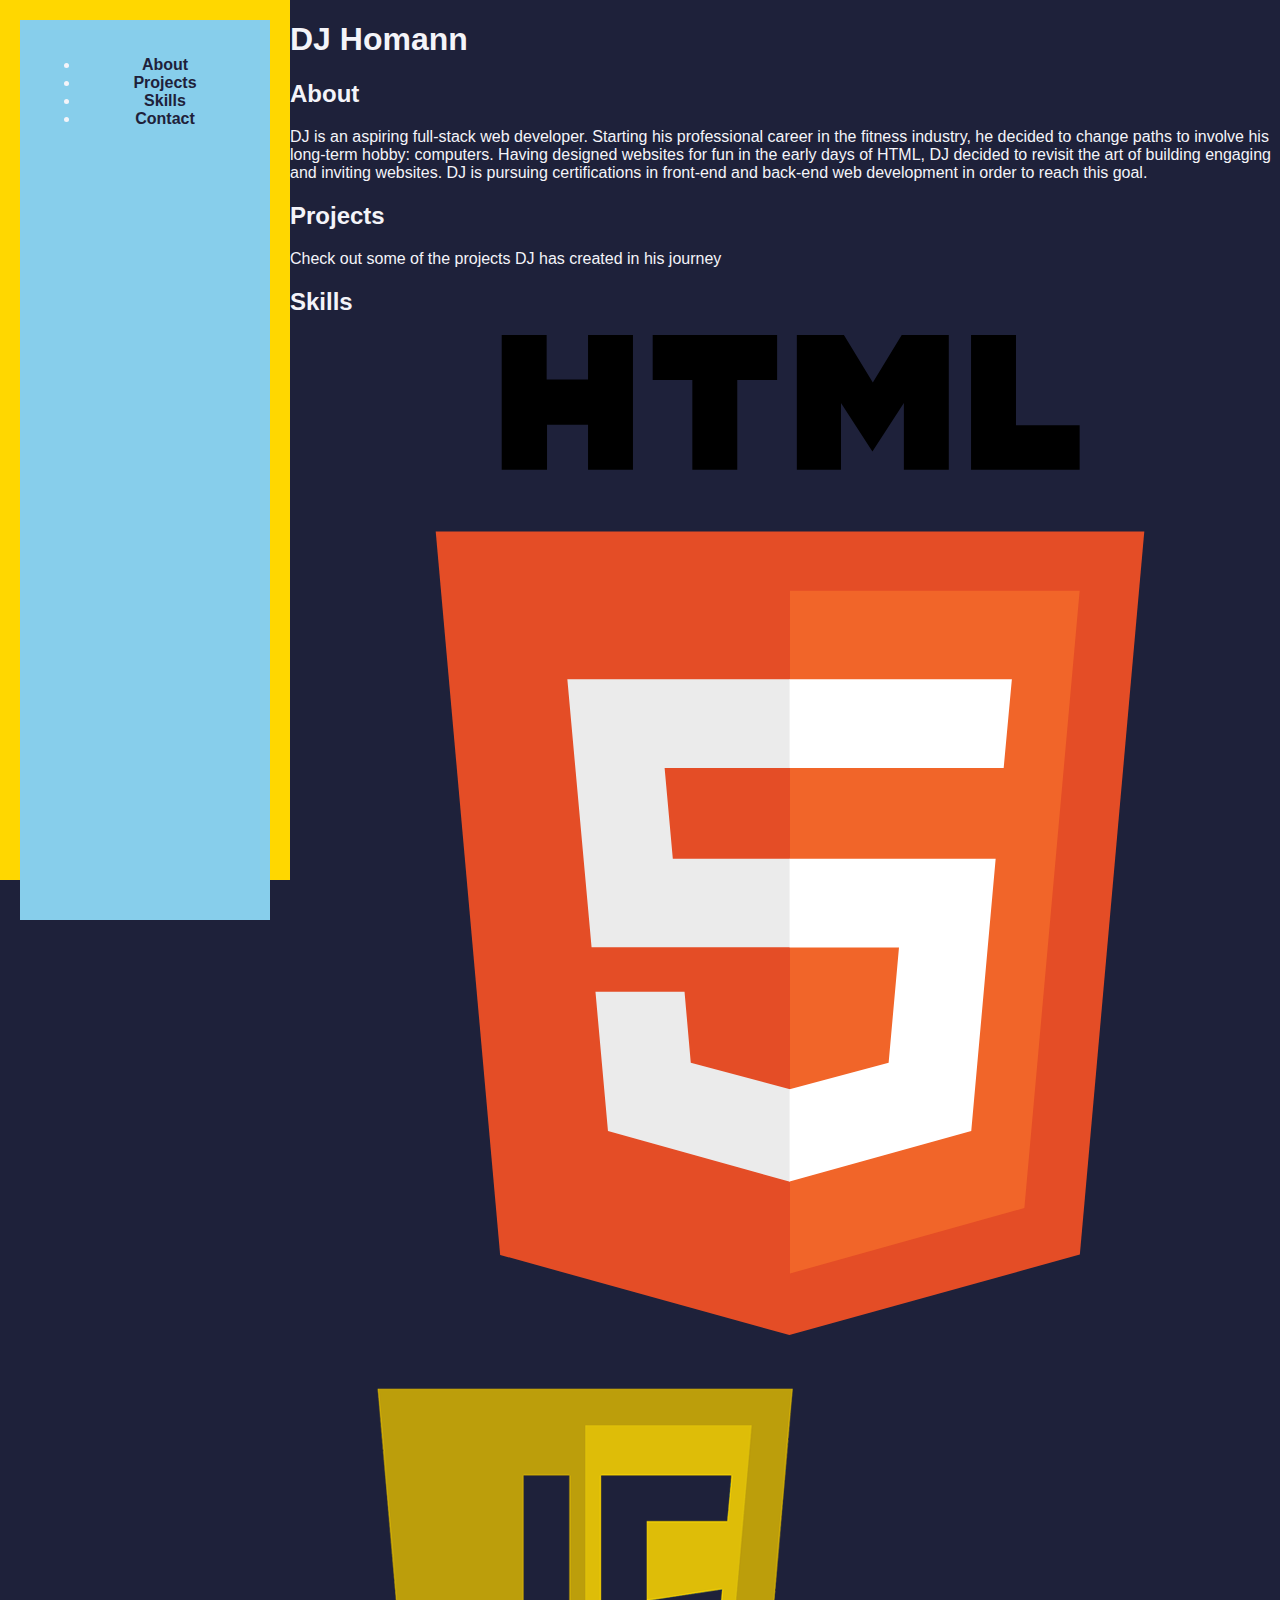
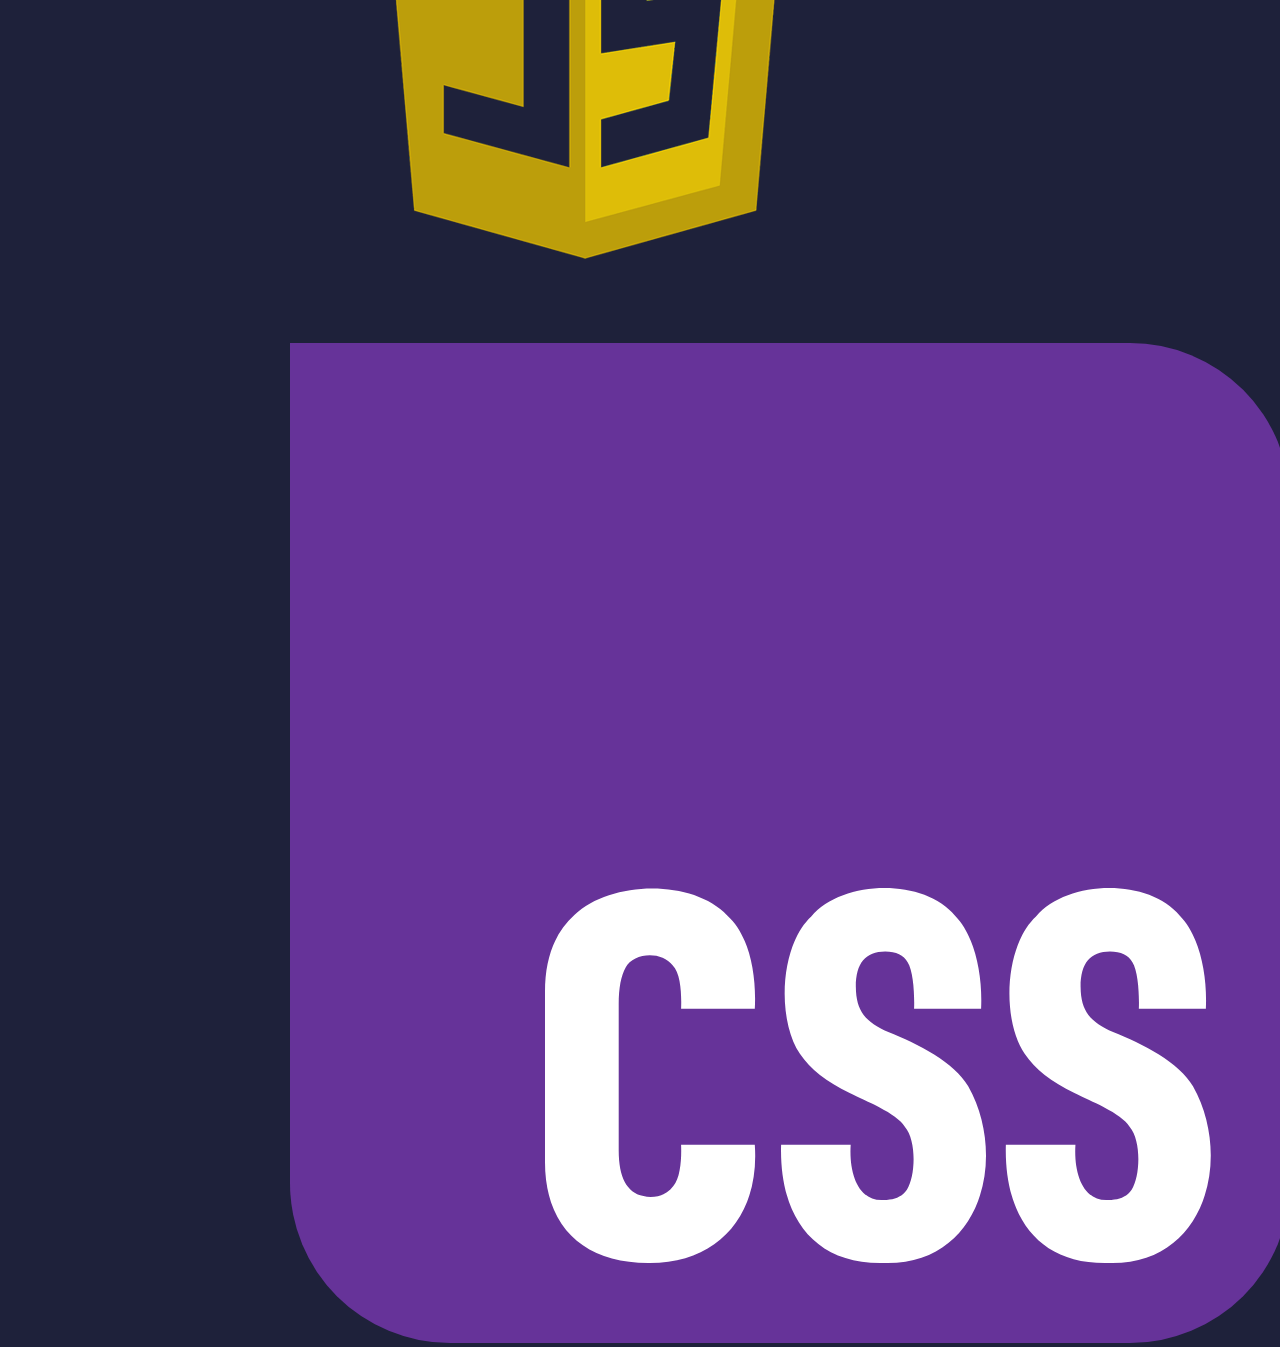
==== index.html @ c01c0a06 "Added logos to img folder and index.html" ====
<!DOCTYPE html>
<html lang="en">
<head>
    <meta charset="UTF-8">
    <meta name="viewport" content="width=device-width, initial-scale=1.0">
    <title>DJ Homann Portfolio</title>
    <link rel="stylesheet" href="styles.css">
</head>
<body>
    <header>
        <nav class="nav-menu" role="navigation" aria-label="Main navigation">
            <ul>
                <li><a href="#about" aria-label="About section">About</a></li>
                <li><a href="#projects" aria-label="Projects section">Projects</a></li>
                <li><a href="#skills" aria-label="Skills section">Skills</a></li>
                <li><a href="contact.html" aria-label="Contact page">Contact</a></li>
            </ul>
        </nav>
    </header>

    <main>
        <h1>DJ Homann</h1>

        <section id="about">
            <h2>About</h2>
            <p>
                DJ is an aspiring full-stack web developer. Starting his professional career in the fitness industry,
                he decided to change paths to involve his long-term hobby: computers. Having designed websites for fun
                in the early days of HTML, DJ decided to revisit the art of building engaging and inviting websites. 
                DJ is pursuing certifications in front-end and back-end web development in order to reach this goal.
            </p>
        </section>
        
        <section id="projects">
            <h2>Projects</h2>
            <p>Check out some of the projects DJ has created in his journey</p>
        </section>
        
        <section id="skills">
            <h2>Skills</h2>
            <div class="logo-container">
                <img src="/img/HTML5_logo_and_wordmark.svg" class="logo">
                <img src="/img/js_logo.png" class="logo">
                <img src="/img/Official_CSS_Logo.svg" class="logo">
            </div>
        </section>        
        
    </main>

    <footer>
        <div class="footer-content">
            &copy; 2025 DJ Homann. All rights reserved.
        </div>
    </footer>
</body>
</html>
---- styles.css ----
body {
    margin: 0;
    font-family: Arial, sans-serif;
    background-color: #1E213A; /* Dark Navy Blue */
    color: #F4F4F9; /* Soft White */
    display: flex;
    height: 100vh;
}
nav {
    background-color: #87CEEB; /* Sky Blue */
    padding: 20px;
    width: 250px;
    height: 100vh;
    box-sizing: border-box;
    display: flex;
    flex-direction: column;
    gap: 20px;
}
nav a {
    color: #1E213A;
    text-decoration: none;
    font-weight: bold;
    padding: 10px;
    border-radius: 5px;
    transition: background-color 0.3s;
}
nav a:hover {
    background-color: #FFD700; /* Gold */
}
.main-content {
    flex-grow: 1;
    padding: 40px;
    box-sizing: border-box;
}
header {
    background-color: #FFD700; /* Gold */
    padding: 20px;
    text-align: center;
    margin-bottom: 20px;
}
header h1 {
    margin: 0;
    color: #1E213A;
}
button {
    background-color: #FF6347; /* Coral */
    color: #1E213A;
    border: none;
    padding: 10px 20px;
    font-size: 16px;
    font-weight: bold;
    border-radius: 5px;
    cursor: pointer;
}
button:hover {
    background-color: #FF4500; /* Darker Coral */
}
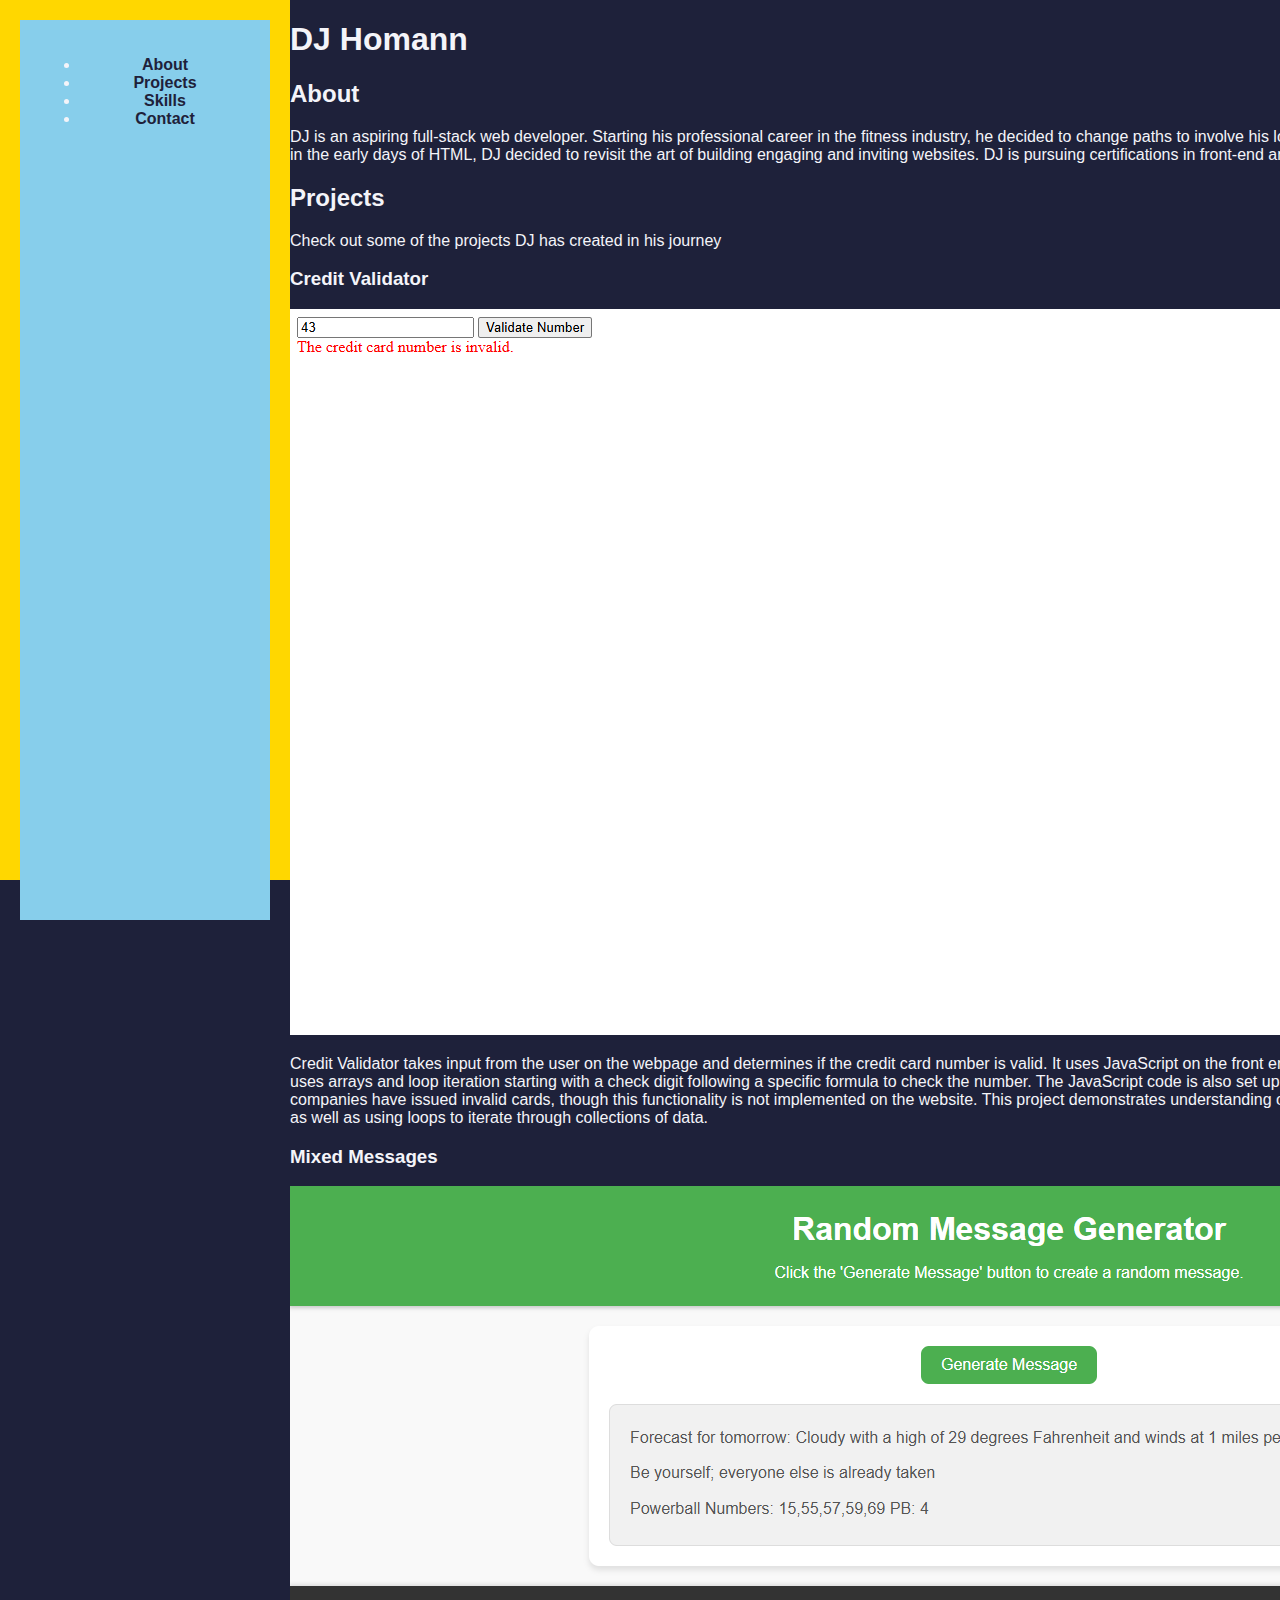
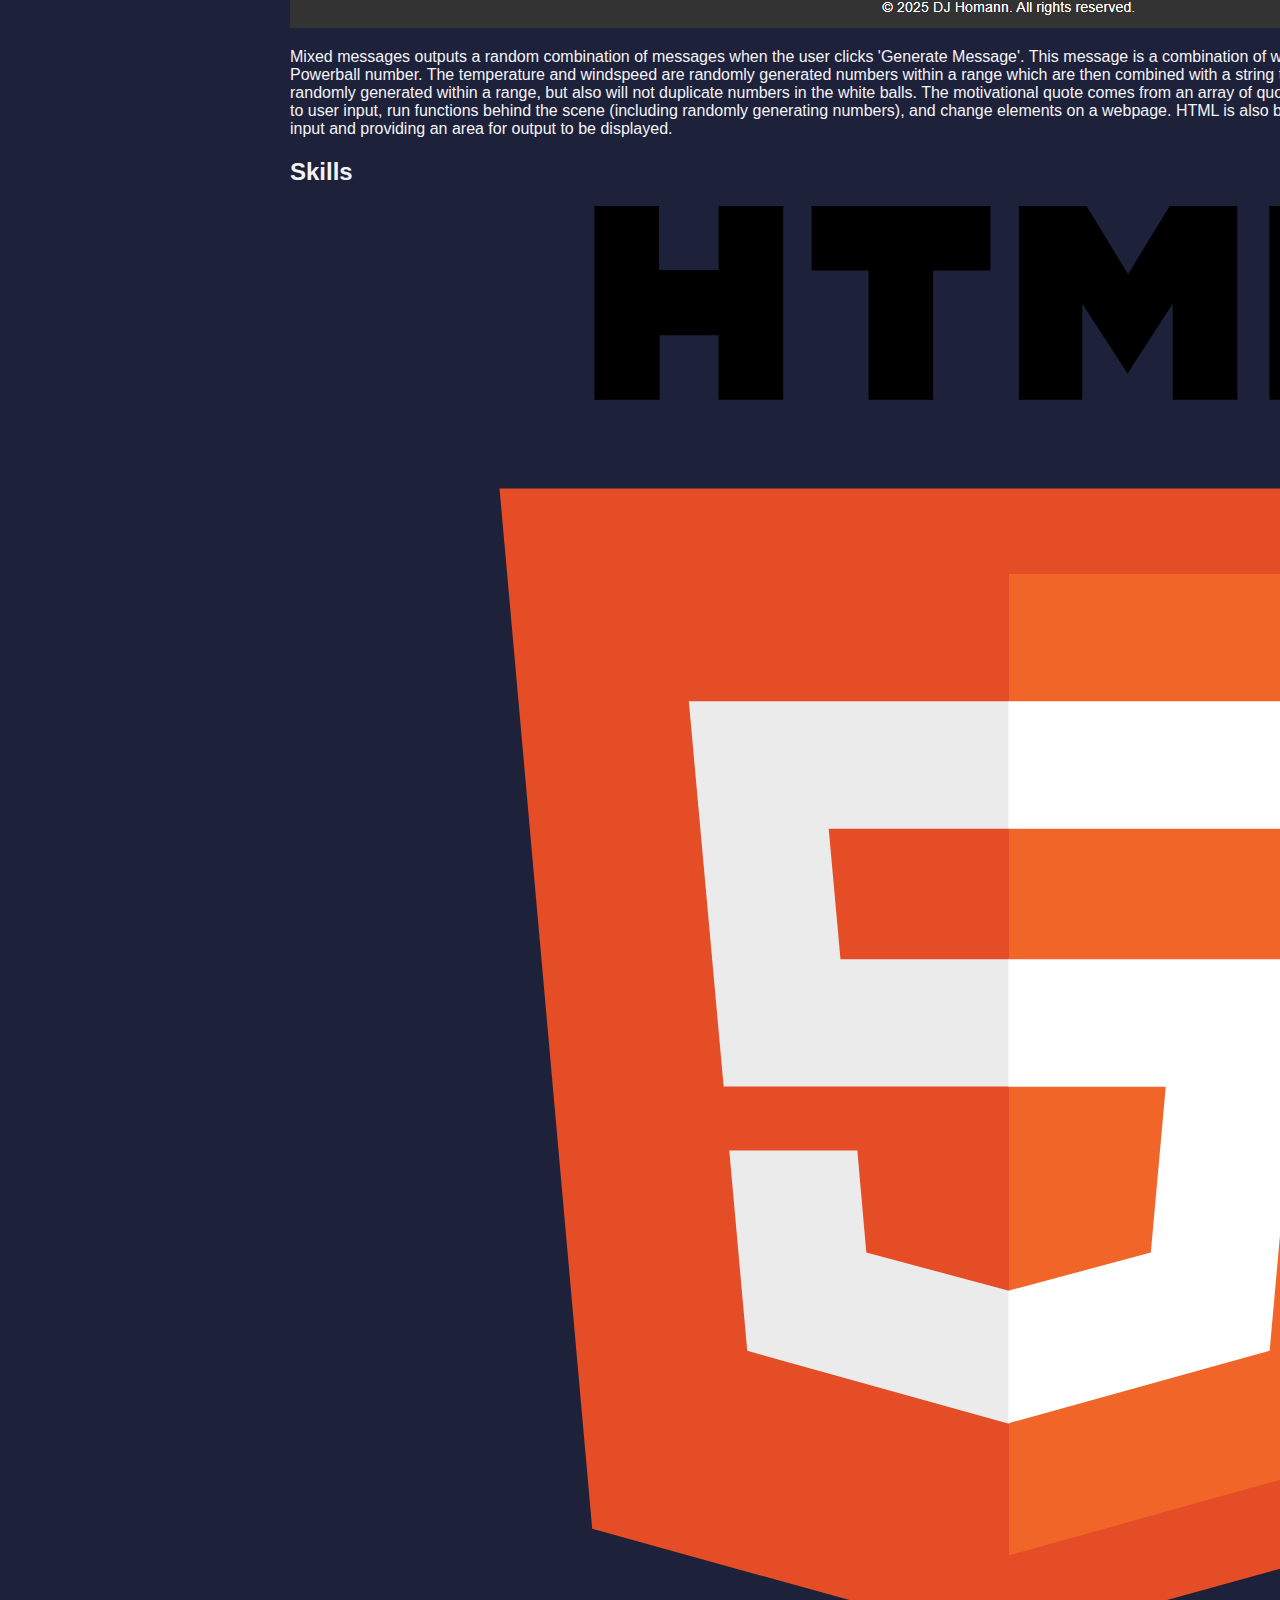
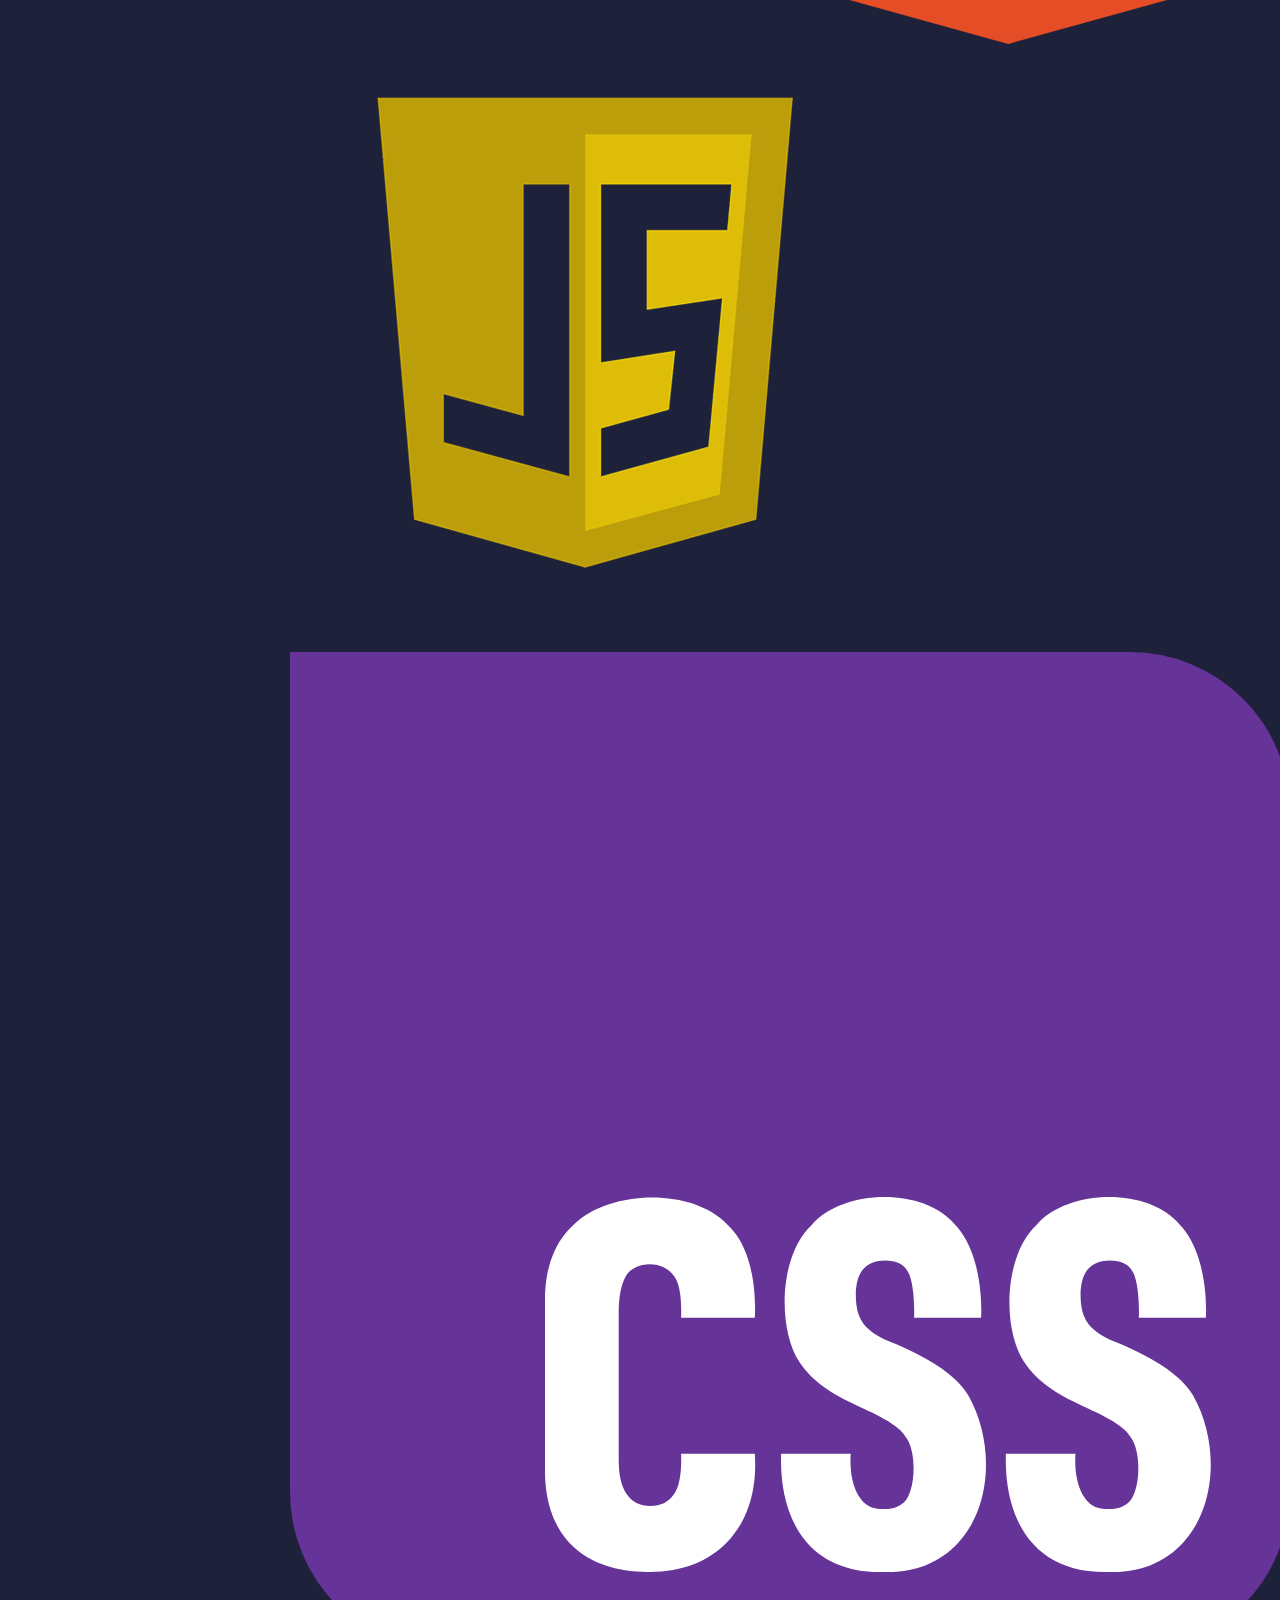
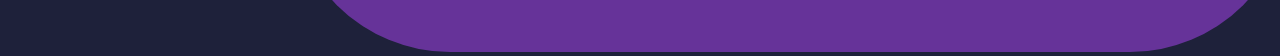
==== commit 1d14c4dc: "Finished index.html skeleton code and added images for projects." ====
--- a/index.html
+++ b/index.html
@@ -34,6 +34,40 @@
         <section id="projects">
             <h2>Projects</h2>
             <p>Check out some of the projects DJ has created in his journey</p>
+            <div class="project-container">
+                <div id="credit-validator">
+                    <h3 class="project-title">Credit Validator</h3>
+                    <img src="/img/credit_validator_screenshot.png" class="project-photo">
+                    <p class="project-desc">
+                        Credit Validator takes input from the user on the webpage and determines if the credit card
+                        number is valid. It uses JavaScript on the front end to automatically validate the number. 
+                        The validation process uses arrays and loop iteration starting with a check digit following
+                        a specific formula to check the number. The JavaScript code is also set up to test batches
+                        of numbers and outputting which credit card companies have issued invalid cards, though this
+                        functionality is not implemented on the website.
+
+                        This project demonstrates understanding of JavaScript, input and output to a webpage using 
+                        JavaScript, as well as using loops to iterate through collections of data.
+                    </p>
+                </div>
+                <div id="mixed-messages">
+                    <h3 class="project-title">Mixed Messages</h3>
+                    <img src="/img/mixed_messages_screenshot.png" class="project-photo">
+                    <p class="project-desc">
+                        Mixed messages outputs a random combination of messages when the user clicks 'Generate Message'.   
+                        This message is a combination of weather forecast (fictional), a motivational quote, and a
+                        Powerball number. The temperature and windspeed are randomly generated numbers within a range
+                        which are then combined with a string to make the message. Similarly, the Powerball numbers are
+                        randomly generated within a range, but also will not duplicate numbers in the white balls. The 
+                        motivational quote comes from an array of quotes.
+                        
+                        This project demonstrates the usage of JavaScript to react to user input, run functions behind
+                        the scene (including randomly generating numbers), and change elements on a webpage. HTML is also
+                        being used to create the structure of the website, allowing user input and providing an area for
+                        output to be displayed.
+                    </p>
+                </div>
+            </div>
         </section>
         
         <section id="skills">
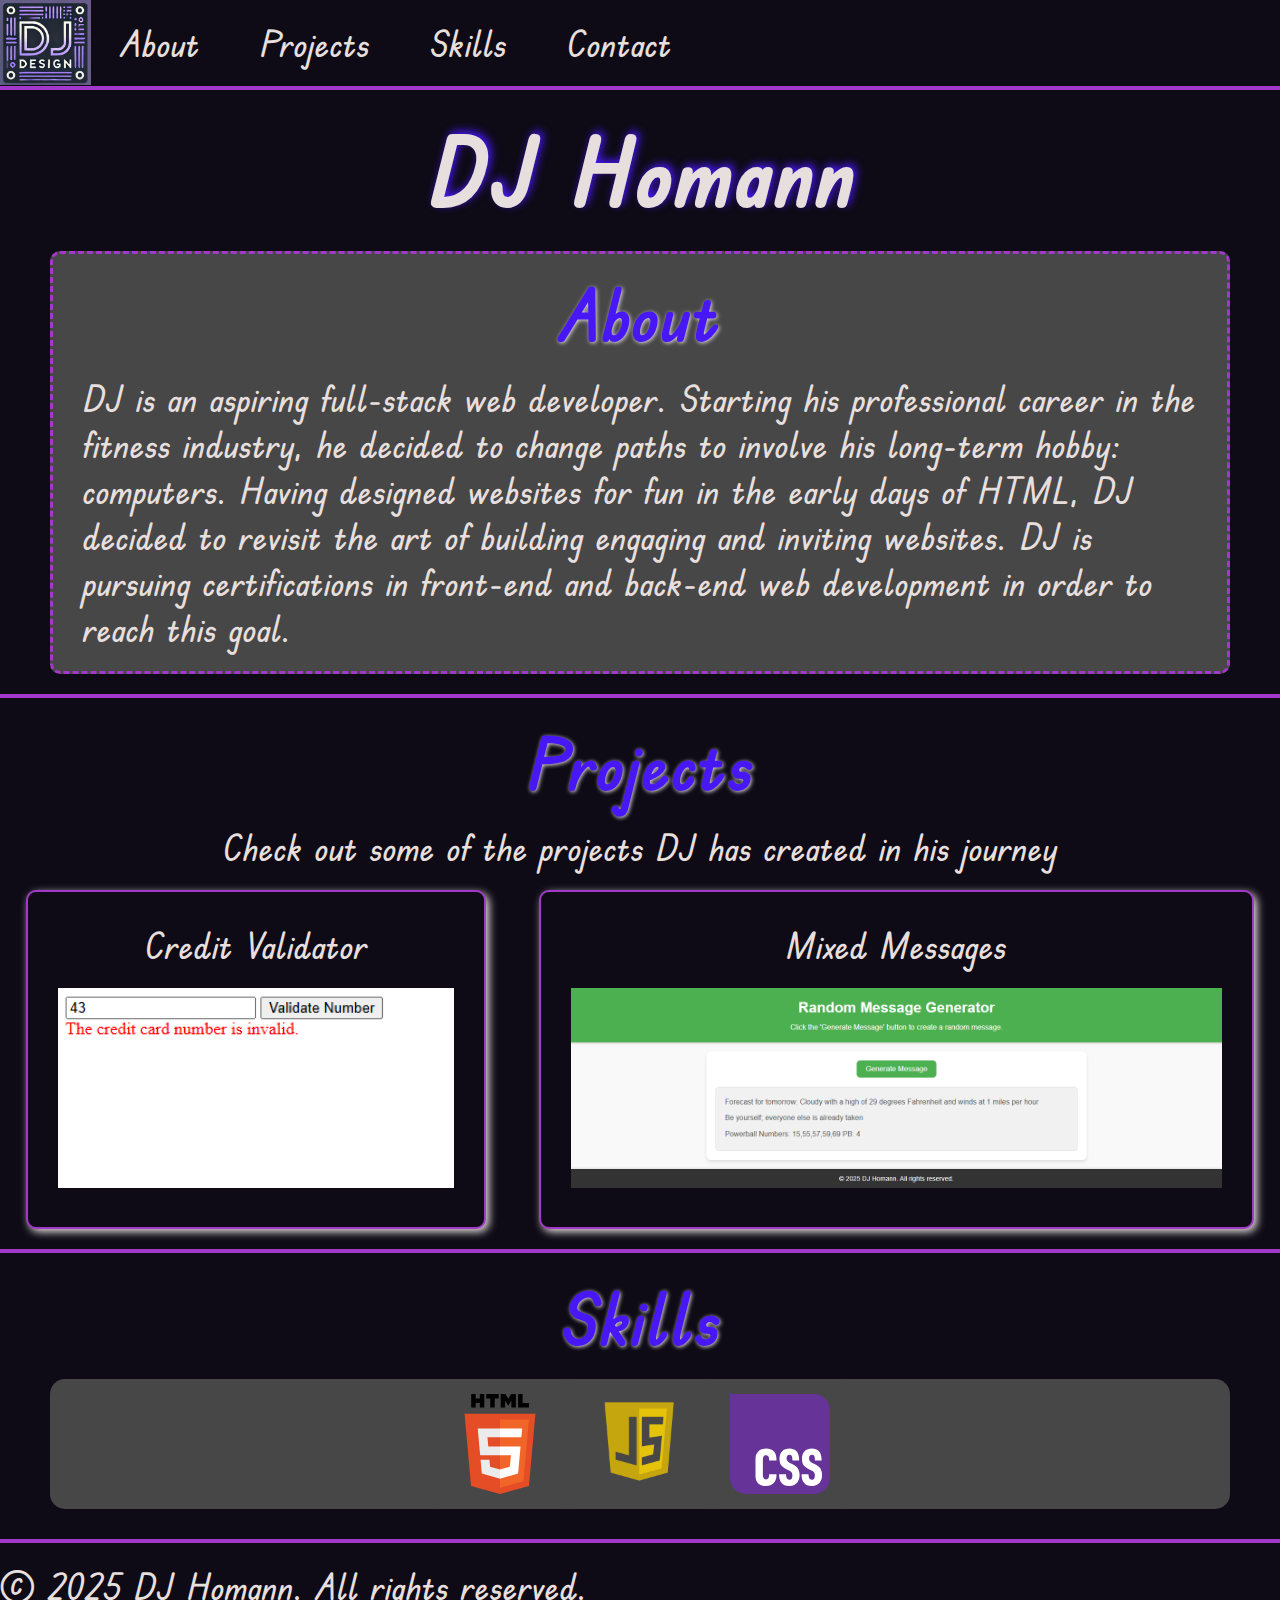
==== commit 9f774520: "Finialized styling and added logo" ====
--- a/index.html
+++ b/index.html
@@ -5,10 +5,14 @@
     <meta name="viewport" content="width=device-width, initial-scale=1.0">
     <title>DJ Homann Portfolio</title>
     <link rel="stylesheet" href="styles.css">
+    <link rel="preconnect" href="https://fonts.googleapis.com">
+    <link rel="preconnect" href="https://fonts.gstatic.com" crossorigin>
+    <link href="https://fonts.googleapis.com/css2?family=Edu+TAS+Beginner:wght@400..700&display=swap" rel="stylesheet">
 </head>
 <body>
     <header>
         <nav class="nav-menu" role="navigation" aria-label="Main navigation">
+            <img class="logo" id="nav-logo" src="/img/DJ_Design_Logo_small.png">
             <ul>
                 <li><a href="#about" aria-label="About section">About</a></li>
                 <li><a href="#projects" aria-label="Projects section">Projects</a></li>
@@ -16,6 +20,7 @@
                 <li><a href="contact.html" aria-label="Contact page">Contact</a></li>
             </ul>
         </nav>
+        <hr>
     </header>
 
     <main>
@@ -31,45 +36,61 @@
             </p>
         </section>
         
+        <hr>
         <section id="projects">
             <h2>Projects</h2>
             <p>Check out some of the projects DJ has created in his journey</p>
             <div class="project-container">
-                <div id="credit-validator">
+                <div id="credit-validator" class="project-tile">
                     <h3 class="project-title">Credit Validator</h3>
                     <img src="/img/credit_validator_screenshot.png" class="project-photo">
-                    <p class="project-desc">
-                        Credit Validator takes input from the user on the webpage and determines if the credit card
-                        number is valid. It uses JavaScript on the front end to automatically validate the number. 
-                        The validation process uses arrays and loop iteration starting with a check digit following
-                        a specific formula to check the number. The JavaScript code is also set up to test batches
-                        of numbers and outputting which credit card companies have issued invalid cards, though this
-                        functionality is not implemented on the website.
-
-                        This project demonstrates understanding of JavaScript, input and output to a webpage using 
-                        JavaScript, as well as using loops to iterate through collections of data.
-                    </p>
+                    <div class="desc-container">
+                        <p class="project-desc">
+                            Credit Validator takes input from the user on the webpage and determines if the credit card
+                            number is valid. It uses JavaScript on the front end to automatically validate the number. 
+                            The validation process uses arrays and loop iteration starting with a check digit following
+                            a specific formula to check the number. The JavaScript code is also set up to test batches
+                            of numbers and outputting which credit card companies have issued invalid cards, though this
+                            functionality is not implemented on the website.
+                        </p>
+                        <p class="project-skills">
+                            This project demonstrates:
+                            <ul class="project-skills-list">
+                                <li>JavaScript</li>
+                                <li>Loop structures</li>
+                                <li>Iteration</li>
+                            </ul>
+                        </p>
+                    </div>
                 </div>
-                <div id="mixed-messages">
+                <div id="mixed-messages" class="project-tile">
                     <h3 class="project-title">Mixed Messages</h3>
                     <img src="/img/mixed_messages_screenshot.png" class="project-photo">
-                    <p class="project-desc">
-                        Mixed messages outputs a random combination of messages when the user clicks 'Generate Message'.   
-                        This message is a combination of weather forecast (fictional), a motivational quote, and a
-                        Powerball number. The temperature and windspeed are randomly generated numbers within a range
-                        which are then combined with a string to make the message. Similarly, the Powerball numbers are
-                        randomly generated within a range, but also will not duplicate numbers in the white balls. The 
-                        motivational quote comes from an array of quotes.
-                        
-                        This project demonstrates the usage of JavaScript to react to user input, run functions behind
-                        the scene (including randomly generating numbers), and change elements on a webpage. HTML is also
-                        being used to create the structure of the website, allowing user input and providing an area for
-                        output to be displayed.
-                    </p>
+                    <div class="desc-container">
+                        <p class="project-desc">
+                            Mixed messages outputs a random combination of messages when the user clicks 'Generate Message'.   
+                            This message is a combination of weather forecast (fictional), a motivational quote, and a
+                            Powerball number. The temperature and windspeed are randomly generated numbers within a range
+                            which are then combined with a string to make the message. Similarly, the Powerball numbers are
+                            randomly generated within a range, but also will not duplicate numbers in the white balls. The 
+                            motivational quote comes from an array of quotes.
+                        </p>
+                        <p class="project-skills">
+                            This project demonstrates:
+                            <ul class="project-skills">
+                                <li>Accepting user input</li>
+                                <li>Running functions via JavaScript</li>
+                                <li>Using JavaScript to change webpage elements</li>
+                                <li>HTML 5</li>
+                                <li>Displaying output based on user input</li>
+                            </ul>
+                        </p>
+                    </div>
                 </div>
             </div>
         </section>
-        
+        <hr>
+
         <section id="skills">
             <h2>Skills</h2>
             <div class="logo-container">
@@ -77,7 +98,8 @@
                 <img src="/img/js_logo.png" class="logo">
                 <img src="/img/Official_CSS_Logo.svg" class="logo">
             </div>
-        </section>        
+        </section> 
+        <hr>     
         
     </main>
 
--- a/styles.css
+++ b/styles.css
@@ -1,57 +1,122 @@
-body {
+/* General Reset */
+* {
+    font-family: "Edu TAS Beginner", serif;
+    font-optical-sizing: auto;
+    font-weight: 500;
+    font-size: 1.5rem;
+    text-decoration: none;
+    padding: 0;
     margin: 0;
-    font-family: Arial, sans-serif;
-    background-color: #1E213A; /* Dark Navy Blue */
-    color: #F4F4F9; /* Soft White */
+    background-color: #0e0b16;
+    color: #E7DFDD;
+}
+
+/* Nav Bar */
+.nav-menu {
     display: flex;
-    height: 100vh;
 }
-nav {
-    background-color: #87CEEB; /* Sky Blue */
-    padding: 20px;
-    width: 250px;
-    height: 100vh;
-    box-sizing: border-box;
+
+#nav-logo {
+    height: 85px;
+    width: auto;
+}
+
+.nav-menu ul {
     display: flex;
-    flex-direction: column;
-    gap: 20px;
+    list-style-type: none;
+    align-content: center;
 }
-nav a {
-    color: #1E213A;
-    text-decoration: none;
-    font-weight: bold;
-    padding: 10px;
-    border-radius: 5px;
-    transition: background-color 0.3s;
+
+.nav-menu li {
+    padding: 20px 30px;
+    background-color: #0e0b16;
 }
-nav a:hover {
-    background-color: #FFD700; /* Gold */
+
+.nav-menu a {
+    background-color: #0e0b16;
+    color: #E7DFDD;
 }
-.main-content {
-    flex-grow: 1;
-    padding: 40px;
-    box-sizing: border-box;
-}
-header {
-    background-color: #FFD700; /* Gold */
-    padding: 20px;
-    text-align: center;
+
+hr {
+    border: 2px solid #A239CA;
     margin-bottom: 20px;
 }
-header h1 {
-    margin: 0;
-    color: #1E213A;
+
+h1 {
+    font-size: 4rem;
+    font-weight: 700;
+    text-align: center;
+    text-shadow: 3px -3px 9px #4717F6;
 }
-button {
-    background-color: #FF6347; /* Coral */
-    color: #1E213A;
-    border: none;
-    padding: 10px 20px;
-    font-size: 16px;
-    font-weight: bold;
-    border-radius: 5px;
-    cursor: pointer;
+
+/* About Section */
+#about {
+    border: 3px dashed #A239CA;
+    border-radius: 10px;
+    background-color: #474747;
+    padding: 0px 30px 20px 30px;
+    margin: 20px 50px;
 }
-button:hover {
-    background-color: #FF4500; /* Darker Coral */
+
+#about h2, #about p {
+    background-color: #474747;
+}
+
+h2 {
+    font-size: 3rem;
+    text-align: center;
+    font-weight: 600;
+    color: #4717F6;
+    text-shadow: 1px 1px 4px #E7DFDD;
+    margin: 15px 0px;
+}
+
+/* Projects Section */
+#projects {
+    text-align: center;
+}
+
+.project-container {
+    display: flex;
+    justify-content: space-around;
+    flex-wrap: wrap;
+}
+
+.project-tile {
+    border: 2px solid #A239CA;
+    border-radius: 10px;
+    box-shadow: 3px 3px 9px #E7DFDD;
+    padding: 30px;
+    margin: 20px 0;
+}
+
+.project-title {
+    padding-bottom: 20px;
+}
+
+.project-photo {
+    height: 200px;
+    width: auto;
+}
+
+.desc-container {
+    display: none;
+}
+
+/* Skills Section */
+.logo-container {
+    display: flex;
+    justify-content: center;
+    flex-wrap: wrap;
+    background-color: #474747;
+    margin: 0px 50px 30px 50px;
+    border-radius: 15px;
+}
+
+.logo-container img {
+    width: 100px;
+    height: auto;
+    border-radius: 10px;
+    background-color: #474747;
+    padding: 15px 20px;
 }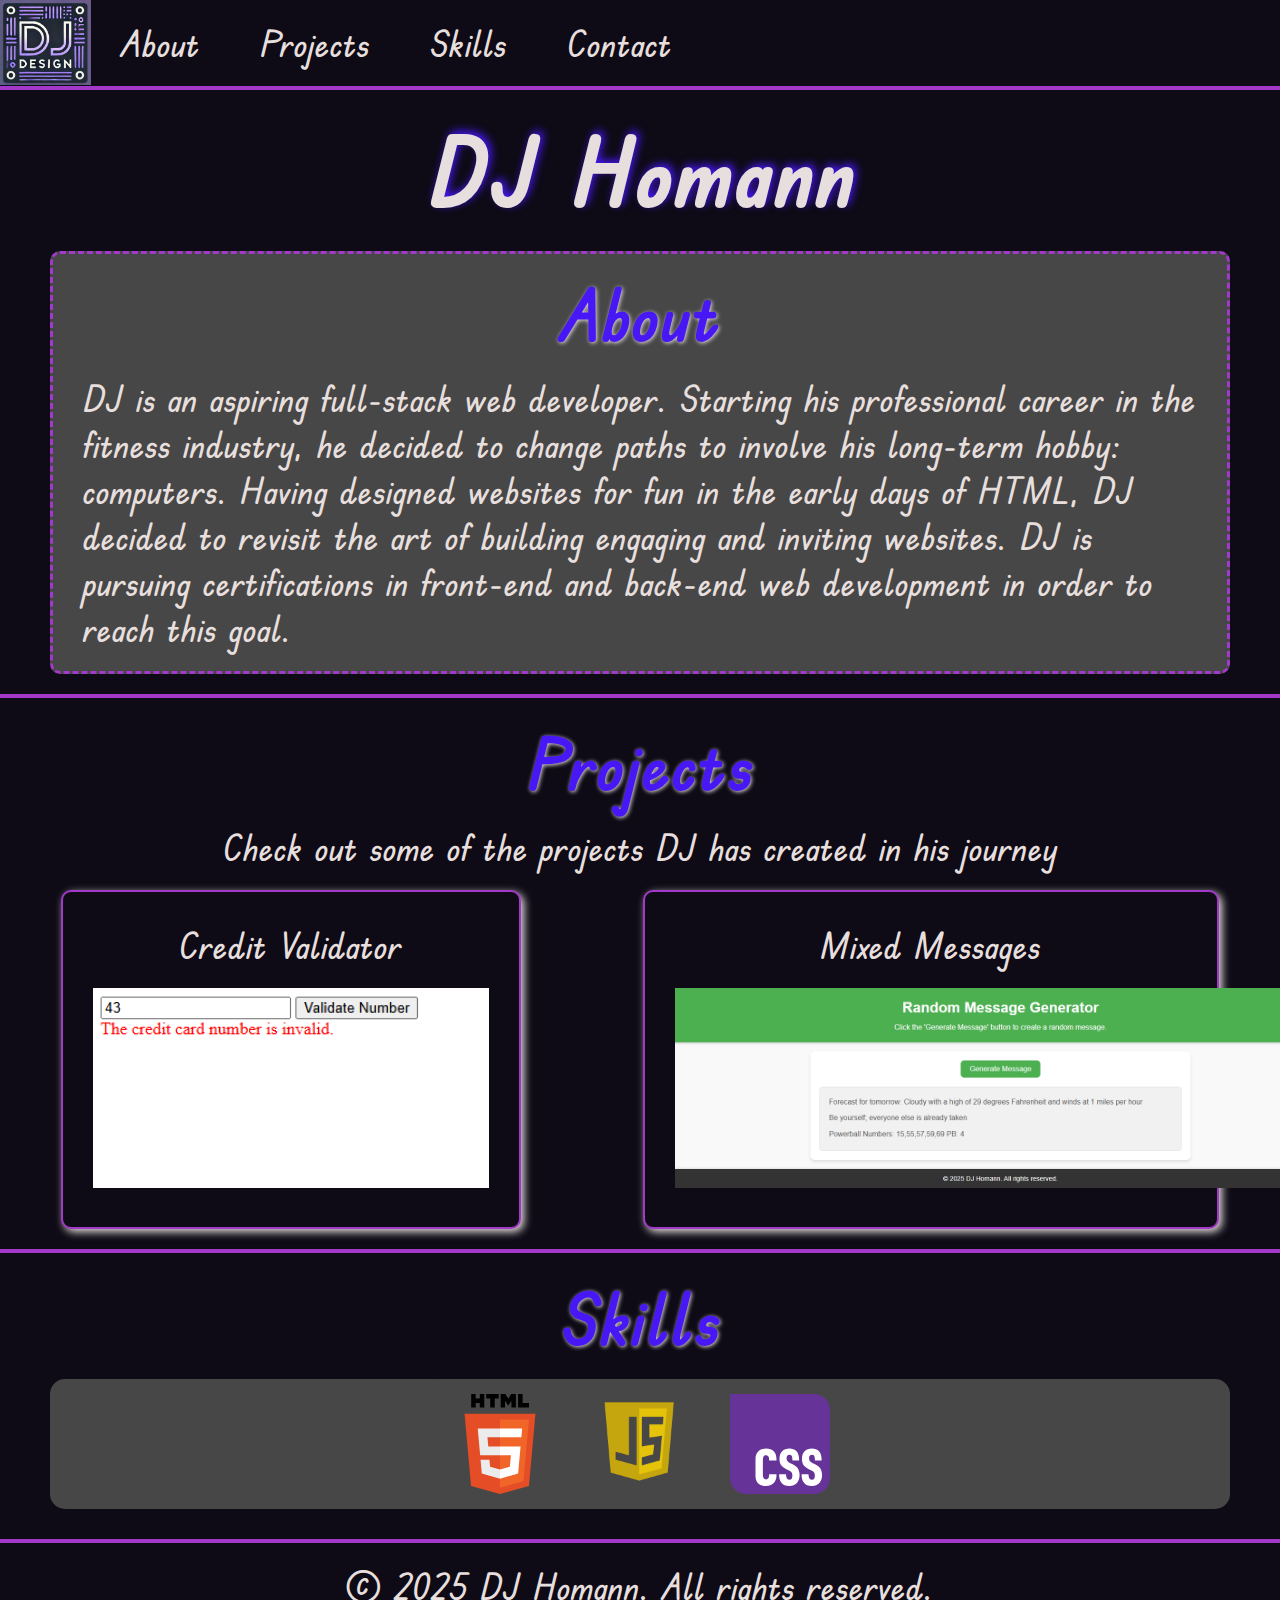
==== commit 9d9a93ca: "Added mouseover functionality to projects." ====
--- a/index.html
+++ b/index.html
@@ -41,7 +41,7 @@
             <h2>Projects</h2>
             <p>Check out some of the projects DJ has created in his journey</p>
             <div class="project-container">
-                <div id="credit-validator" class="project-tile">
+                <div id="credit-validator" class="project-tile" onmouseover="showDescription(this)" onmouseout="hideDescription(this)">
                     <h3 class="project-title">Credit Validator</h3>
                     <img src="/img/credit_validator_screenshot.png" class="project-photo">
                     <div class="desc-container">
@@ -53,6 +53,7 @@
                             of numbers and outputting which credit card companies have issued invalid cards, though this
                             functionality is not implemented on the website.
                         </p>
+                        <br>
                         <p class="project-skills">
                             This project demonstrates:
                             <ul class="project-skills-list">
@@ -63,7 +64,7 @@
                         </p>
                     </div>
                 </div>
-                <div id="mixed-messages" class="project-tile">
+                <div id="mixed-messages" class="project-tile" onmouseover="showDescription(this)" onmouseout="hideDescription(this)">
                     <h3 class="project-title">Mixed Messages</h3>
                     <img src="/img/mixed_messages_screenshot.png" class="project-photo">
                     <div class="desc-container">
@@ -75,9 +76,10 @@
                             randomly generated within a range, but also will not duplicate numbers in the white balls. The 
                             motivational quote comes from an array of quotes.
                         </p>
+                        <br>
                         <p class="project-skills">
                             This project demonstrates:
-                            <ul class="project-skills">
+                            <ul class="project-skills-list">
                                 <li>Accepting user input</li>
                                 <li>Running functions via JavaScript</li>
                                 <li>Using JavaScript to change webpage elements</li>
@@ -108,5 +110,7 @@
             &copy; 2025 DJ Homann. All rights reserved.
         </div>
     </footer>
+
+    <script src="index.js"></script>
 </body>
 </html>--- a/styles.css
+++ b/styles.css
@@ -88,6 +88,7 @@
     box-shadow: 3px 3px 9px #E7DFDD;
     padding: 30px;
     margin: 20px 0;
+    max-width: 40%;
 }
 
 .project-title {
@@ -101,6 +102,10 @@
 
 .desc-container {
     display: none;
+}
+
+.project-skills-list {
+    list-style-position: inside;
 }
 
 /* Skills Section */
@@ -119,4 +124,35 @@
     border-radius: 10px;
     background-color: #474747;
     padding: 15px 20px;
+}
+
+/* Footer Section */
+footer {
+    text-align: center;
+    margin-bottom: 10px;
+}
+
+/* Contact Page */
+.contact-page {
+    text-align: center;
+}
+
+#contact-logo {
+    align-self: center;
+    height: 400px;
+    width: auto;
+}
+
+#email a {
+    text-decoration: underline;
+}
+
+.social-logos {
+    display: flex;
+    justify-content: center;
+}
+
+.social-logos img {
+    width: 50px;
+    margin: 20px;
 }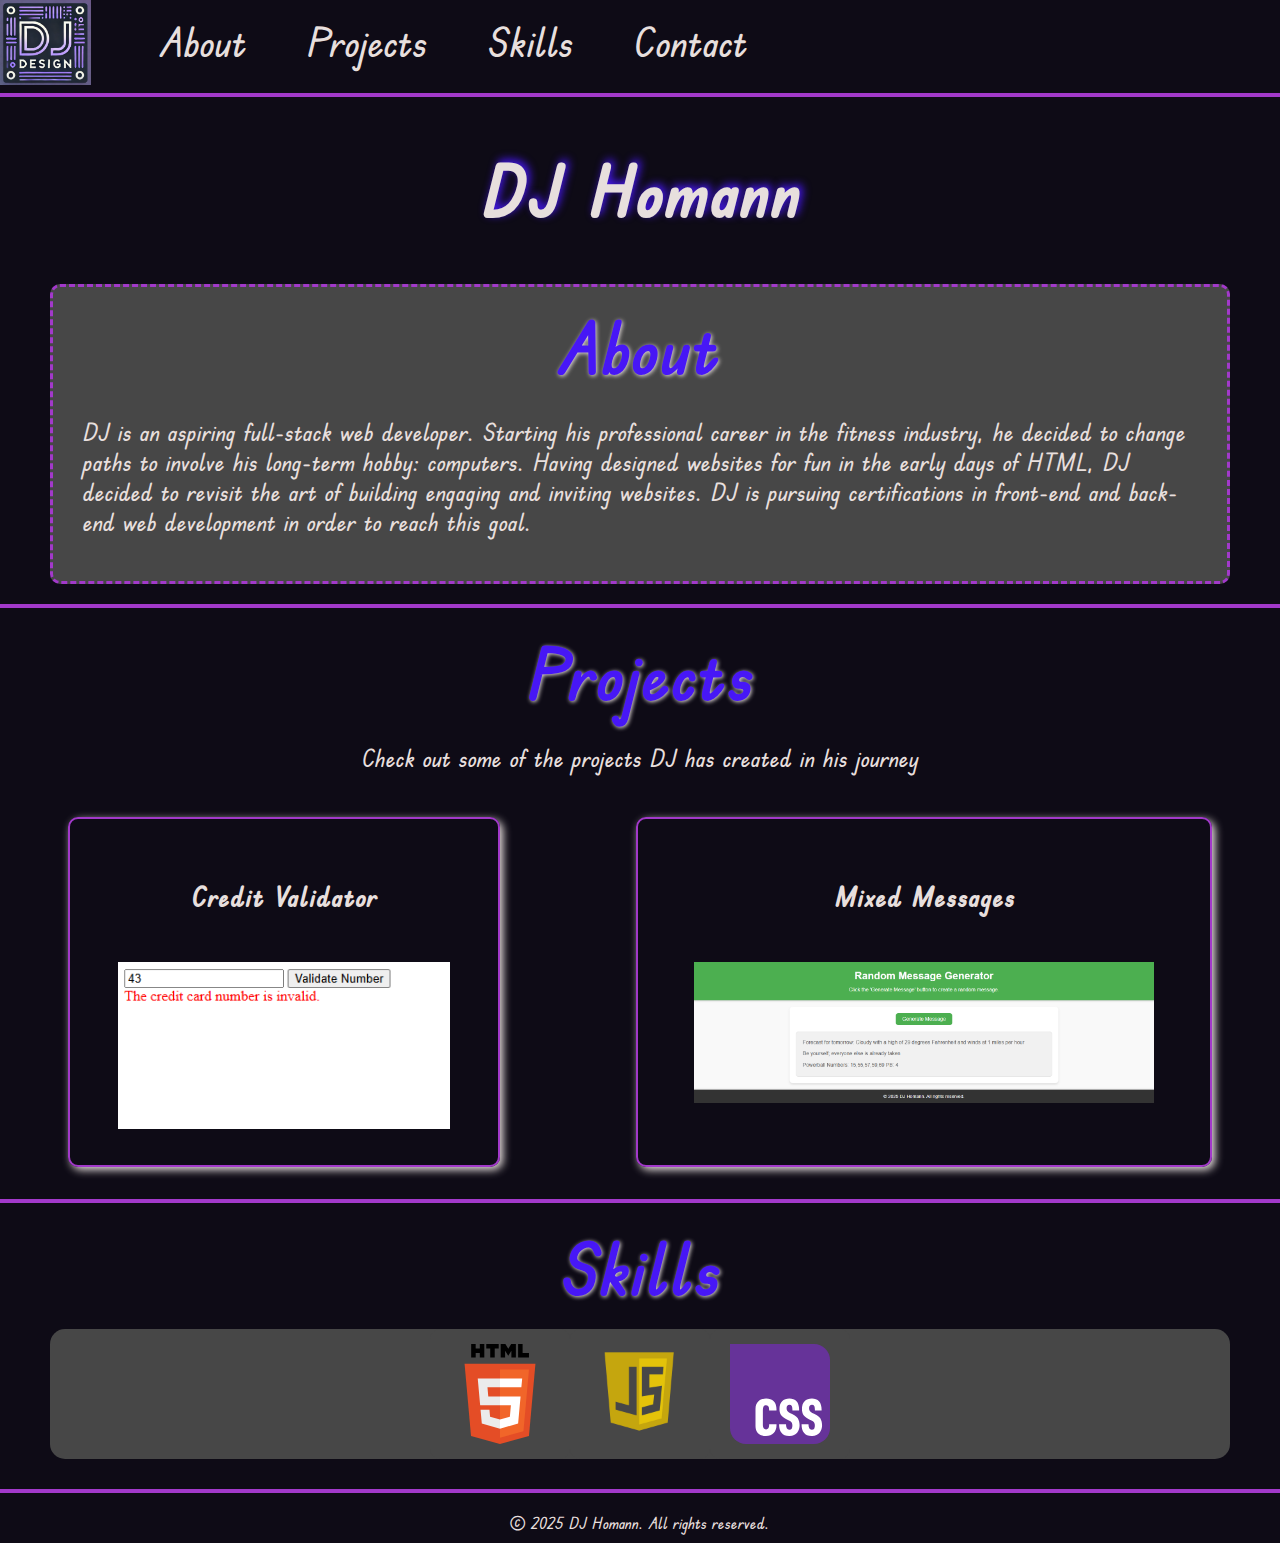
==== commit ab753eba: "Made site responsive with breakpoints; cleaned up some code" ====
--- a/index.html
+++ b/index.html
@@ -12,7 +12,7 @@
 <body>
     <header>
         <nav class="nav-menu" role="navigation" aria-label="Main navigation">
-            <img class="logo" id="nav-logo" src="/img/DJ_Design_Logo_small.png">
+            <img class="logo" id="nav-logo" src="/img/DJ_Design_Logo_small.png" alt="DJ Design Logo">
             <ul>
                 <li><a href="#about" aria-label="About section">About</a></li>
                 <li><a href="#projects" aria-label="Projects section">Projects</a></li>
@@ -43,7 +43,7 @@
             <div class="project-container">
                 <div id="credit-validator" class="project-tile" onmouseover="showDescription(this)" onmouseout="hideDescription(this)">
                     <h3 class="project-title">Credit Validator</h3>
-                    <img src="/img/credit_validator_screenshot.png" class="project-photo">
+                    <img src="/img/credit_validator_screenshot.png" alt="Screenshot of Credit Validator Project" class="project-photo">
                     <div class="desc-container">
                         <p class="project-desc">
                             Credit Validator takes input from the user on the webpage and determines if the credit card
@@ -66,7 +66,7 @@
                 </div>
                 <div id="mixed-messages" class="project-tile" onmouseover="showDescription(this)" onmouseout="hideDescription(this)">
                     <h3 class="project-title">Mixed Messages</h3>
-                    <img src="/img/mixed_messages_screenshot.png" class="project-photo">
+                    <img src="/img/mixed_messages_screenshot.png" alt="Screenshot from Mixed Messages project" class="project-photo">
                     <div class="desc-container">
                         <p class="project-desc">
                             Mixed messages outputs a random combination of messages when the user clicks 'Generate Message'.   
@@ -96,9 +96,9 @@
         <section id="skills">
             <h2>Skills</h2>
             <div class="logo-container">
-                <img src="/img/HTML5_logo_and_wordmark.svg" class="logo">
-                <img src="/img/js_logo.png" class="logo">
-                <img src="/img/Official_CSS_Logo.svg" class="logo">
+                <img src="/img/HTML5_logo_and_wordmark.svg" alt="HTML 5 logo" class="logo">
+                <img src="/img/js_logo.png" alt="JavaScript logo" class="logo">
+                <img src="/img/Official_CSS_Logo.svg" alt="CSS logo" class="logo">
             </div>
         </section> 
         <hr>     
--- a/styles.css
+++ b/styles.css
@@ -1,14 +1,22 @@
+:root {
+    --background-color: #0E0B16;
+    --text-color: #E7DFDD;
+    --accent-color: #A239CA;
+    --secondary-color: #4717F6;
+    --font-family: "Edu TAS Beginner", serif;
+}
+
 /* General Reset */
-* {
-    font-family: "Edu TAS Beginner", serif;
+body {
+    font-family: var(--font-family);
     font-optical-sizing: auto;
     font-weight: 500;
-    font-size: 1.5rem;
+    font-size: 1em;
     text-decoration: none;
     padding: 0;
     margin: 0;
-    background-color: #0e0b16;
-    color: #E7DFDD;
+    background-color: var(--background-color);
+    color: var(--text-color);
 }
 
 /* Nav Bar */
@@ -28,30 +36,40 @@
 }
 
 .nav-menu li {
-    padding: 20px 30px;
-    background-color: #0e0b16;
+    padding: 0px 30px;
+    background-color: var(--background-color);
 }
 
 .nav-menu a {
-    background-color: #0e0b16;
-    color: #E7DFDD;
+    background-color: var(--background-color);
+    color: var(--text-color);
+    text-decoration: none;
+    font-size: 2.5em;
+}
+
+.nav-menu a:hover {
+    text-decoration: underline;
 }
 
 hr {
-    border: 2px solid #A239CA;
+    border: 2px solid var(--accent-color);
     margin-bottom: 20px;
 }
 
 h1 {
-    font-size: 4rem;
+    font-size: 3em;
     font-weight: 700;
     text-align: center;
-    text-shadow: 3px -3px 9px #4717F6;
+    text-shadow: 3px -3px 9px var(--secondary-color);
 }
 
 /* About Section */
+main {
+    font-size: 1.5em;
+}
+
 #about {
-    border: 3px dashed #A239CA;
+    border: 3px dashed var(--accent-color);
     border-radius: 10px;
     background-color: #474747;
     padding: 0px 30px 20px 30px;
@@ -63,11 +81,11 @@
 }
 
 h2 {
-    font-size: 3rem;
+    font-size: 3em;
     text-align: center;
     font-weight: 600;
-    color: #4717F6;
-    text-shadow: 1px 1px 4px #E7DFDD;
+    color: var(--secondary-color);
+    text-shadow: 1px 1px 4px var(--text-color);
     margin: 15px 0px;
 }
 
@@ -83,9 +101,9 @@
 }
 
 .project-tile {
-    border: 2px solid #A239CA;
+    border: 2px solid var(--accent-color);
     border-radius: 10px;
-    box-shadow: 3px 3px 9px #E7DFDD;
+    box-shadow: 3px 3px 9px var(--text-color);
     padding: 30px;
     margin: 20px 0;
     max-width: 40%;
@@ -96,8 +114,8 @@
 }
 
 .project-photo {
-    height: 200px;
-    width: auto;
+    width: 90%;
+    height: auto;
 }
 
 .desc-container {
@@ -155,4 +173,54 @@
 .social-logos img {
     width: 50px;
     margin: 20px;
+}
+
+@media (max-width: 600px) {
+    .nav-menu {
+        flex-direction: column;
+        align-items: center;
+    }
+
+    #nav-logo {
+        height: 60px;
+    }
+
+    .nav-menu ul {
+        flex-direction: column;
+        padding: 0;
+    }
+
+    #about, .logo-container {
+        margin: 10px;
+        padding: 10px;
+    }
+
+    .project-container {
+        flex-direction: column;
+        align-items: center;
+    }
+
+    .project-tile {
+        max-width: 90%;
+    }
+
+    .logo-container img {
+        width: 75px;
+    }
+}
+
+@media (min-width: 601px) and (max-width: 900px) {
+    .nav-menu {
+        flex-direction: row;
+        justify-content: space-between;
+    }
+
+    .project-container {
+        flex-wrap: wrap;
+        justify-content: center;
+    }
+
+    .project-tile {
+        max-width: 45%;
+    }
 }